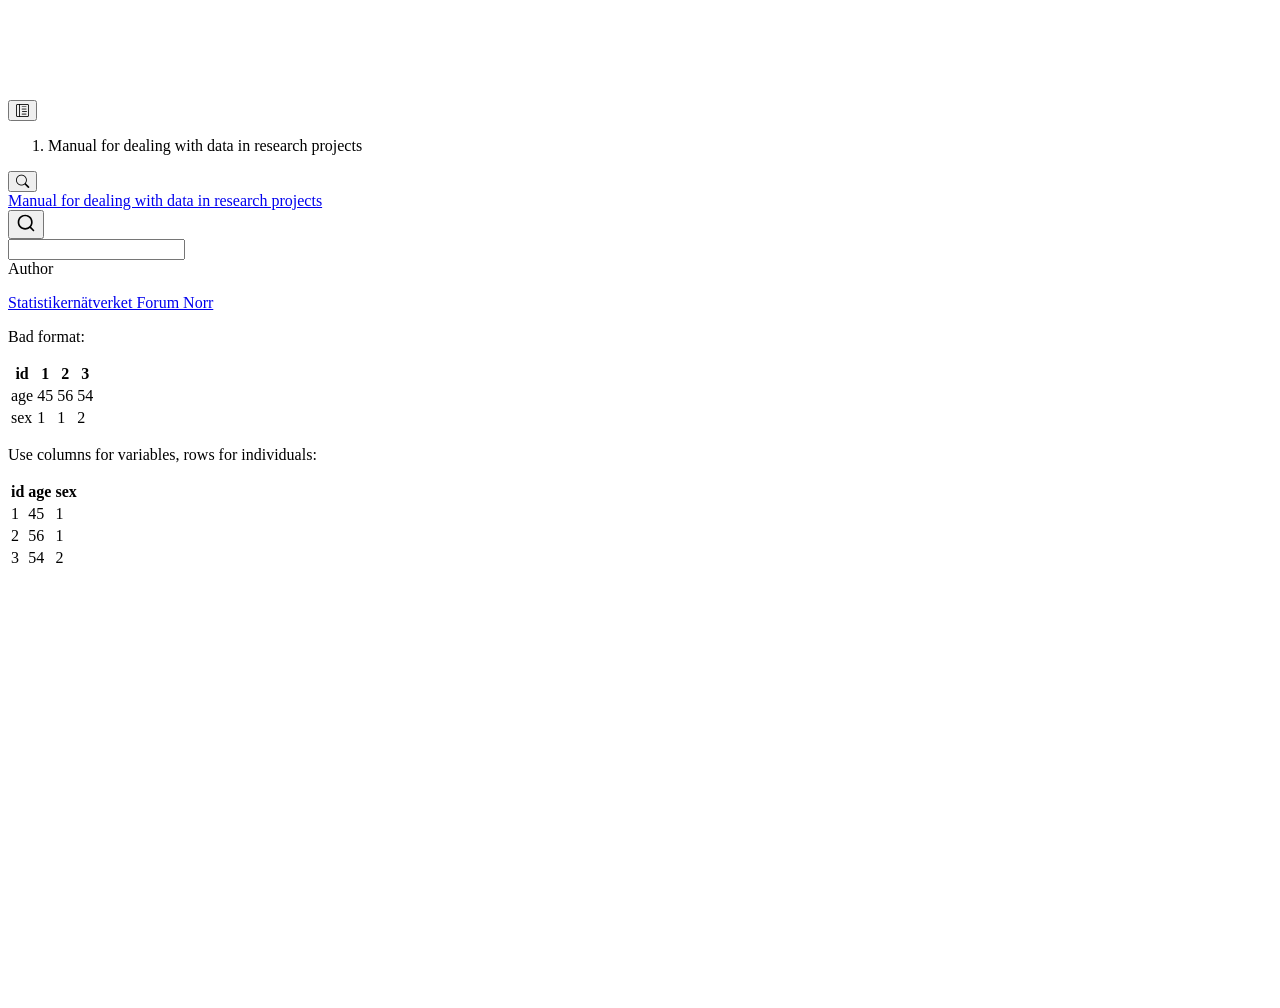
==== examples_bad_1.html @ 2a87130c "deploy: ebb00ec4e7f710f9507b7e1fd0a51b7c37325ebe" ====
<!DOCTYPE html>
<html xmlns="http://www.w3.org/1999/xhtml" lang="en" xml:lang="en"><head>

<meta charset="utf-8">
<meta name="generator" content="quarto-1.10.18">

<meta name="viewport" content="width=device-width, initial-scale=1.0, user-scalable=yes">

<meta name="author" content="Statistikernätverket Forum Norr">

<title>examples_bad_1 – Manual for dealing with data in research projects</title>
<style>
/* Default styles provided by pandoc.
** See https://pandoc.org/MANUAL.html#variables-for-html for config info.
*/
span.smallcaps{font-variant: small-caps;}
div.columns{display: flex; gap: 1.5em;}
div.column{flex: auto;}
@media screen {
div.columns{gap: min(4vw, 1.5em);}
div.column{overflow-x: auto;}
}
div.hanging-indent{margin-left: 1.5em; text-indent: -1.5em;}
ul.task-list{list-style: none;}
ul.task-list li input[type="checkbox"] {
  width: 0.8em;
  margin: 0 0.8em 0.2em -1em; /* quarto-specific, see https://github.com/quarto-dev/quarto-cli/issues/4556 */ 
  vertical-align: middle;
}
</style>


<script src="site_libs/quarto-nav/quarto-nav.js"></script>
<script src="site_libs/quarto-nav/headroom.min.js"></script>
<script src="site_libs/clipboard/clipboard.min.js"></script>
<script src="site_libs/quarto-search/autocomplete.umd.js"></script>
<script src="site_libs/quarto-search/fuse.min.js"></script>
<script src="site_libs/quarto-search/quarto-search.js"></script>
<meta name="quarto:offset" content="./">
<script src="site_libs/quarto-html/quarto.js" type="module"></script>
<script src="site_libs/quarto-html/tabsets/tabsets.js" type="module"></script>
<script src="site_libs/quarto-html/popper.min.js"></script>
<script src="site_libs/quarto-html/tippy.umd.min.js"></script>
<script src="site_libs/quarto-html/anchor.min.js"></script>
<link href="site_libs/quarto-html/tippy.css" rel="stylesheet">
<link href="site_libs/quarto-html/quarto-syntax-highlighting-64a204ab8560d761af7679ceaba22944.css" rel="stylesheet" id="quarto-text-highlighting-styles">
<script src="site_libs/bootstrap/bootstrap.min.js"></script>
<link href="site_libs/bootstrap/bootstrap-icons.css" rel="stylesheet">
<link href="site_libs/bootstrap/bootstrap-3e9b1289f5f353c49b617ce48ad2bc38.min.css" rel="stylesheet" append-hash="true" id="quarto-bootstrap" data-mode="light">
<script id="quarto-search-options" type="application/json">{
  "location": "sidebar",
  "copy-button": false,
  "collapse-after": 3,
  "panel-placement": "start",
  "type": "textbox",
  "limit": 50,
  "keyboard-shortcut": [
    "f",
    "/",
    "s"
  ],
  "show-item-context": false,
  "language": {
    "search-no-results-text": "No results",
    "search-matching-documents-text": "matching documents",
    "search-copy-link-title": "Copy link to search",
    "search-hide-matches-text": "Hide additional matches",
    "search-more-match-text": "more match in this document",
    "search-more-matches-text": "more matches in this document",
    "search-clear-button-title": "Clear",
    "search-text-placeholder": "",
    "search-detached-cancel-button-title": "Cancel",
    "search-submit-button-title": "Submit",
    "search-label": "Search"
  }
}</script>


</head>

<body class="nav-sidebar floating quarto-light">

<div id="quarto-search-results"></div>
  <header id="quarto-header" class="headroom fixed-top">
  <nav class="quarto-secondary-nav">
    <div class="container-fluid d-flex">
      <button type="button" class="quarto-btn-toggle btn" data-bs-toggle="collapse" role="button" data-bs-target=".quarto-sidebar-collapse-item" aria-controls="quarto-sidebar" aria-expanded="false" aria-label="Toggle sidebar navigation" onclick="if (window.quartoToggleHeadroom) { window.quartoToggleHeadroom(); }">
        <i class="bi bi-layout-text-sidebar-reverse"></i>
      </button>
        <nav class="quarto-page-breadcrumbs" aria-label="breadcrumb"><ol class="breadcrumb"><li class="breadcrumb-item">
      Manual for dealing with data in research projects
      </li></ol></nav>
        <a class="flex-grow-1" role="navigation" data-bs-toggle="collapse" data-bs-target=".quarto-sidebar-collapse-item" aria-controls="quarto-sidebar" aria-expanded="false" aria-label="Toggle sidebar navigation" onclick="if (window.quartoToggleHeadroom) { window.quartoToggleHeadroom(); }">      
        </a>
      <button type="button" class="btn quarto-search-button" aria-label="Search" onclick="window.quartoOpenSearch();">
        <i class="bi bi-search"></i>
      </button>
    </div>
  </nav>
</header>
<!-- content -->
<div id="quarto-content" class="quarto-container page-columns page-rows-contents page-layout-article">
<!-- sidebar -->
  <nav id="quarto-sidebar" class="sidebar collapse collapse-horizontal quarto-sidebar-collapse-item sidebar-navigation floating overflow-auto">
    <div class="pt-lg-2 mt-2 text-left sidebar-header">
    <div class="sidebar-title mb-0 py-0">
      <a href="./">Manual for dealing with data in research projects</a> 
    </div>
      </div>
        <div class="mt-2 flex-shrink-0 align-items-center">
        <div class="sidebar-search">
        <div id="quarto-search" class="" title="Search"></div>
        </div>
        </div>
    
</nav>
<div id="quarto-sidebar-glass" class="quarto-sidebar-collapse-item" data-bs-toggle="collapse" data-bs-target=".quarto-sidebar-collapse-item"></div>
<!-- margin-sidebar -->
    <div id="quarto-margin-sidebar" class="sidebar margin-sidebar zindex-bottom">
    </div>
<!-- main -->
<main class="content" id="quarto-document-content">

<header id="title-block-header" class="quarto-title-block default">
<div class="quarto-title">
</div>



<div class="quarto-title-meta">

    <div>
    <div class="quarto-title-meta-heading">Author</div>
    <div class="quarto-title-meta-contents">
             <p><a href="https://umu.se">Statistikernätverket Forum Norr</a> </p>
          </div>
  </div>
    
  
    
  </div>
  


</header>


<p>Bad format:</p>
<table class="caption-top table">
<thead>
<tr class="header">
<th>id</th>
<th>1</th>
<th>2</th>
<th>3</th>
</tr>
</thead>
<tbody>
<tr class="odd">
<td>age</td>
<td>45</td>
<td>56</td>
<td>54</td>
</tr>
<tr class="even">
<td>sex</td>
<td>1</td>
<td>1</td>
<td>2</td>
</tr>
</tbody>
</table>
<p>Use columns for variables, rows for individuals:</p>
<table class="caption-top table">
<thead>
<tr class="header">
<th>id</th>
<th>age</th>
<th>sex</th>
</tr>
</thead>
<tbody>
<tr class="odd">
<td>1</td>
<td>45</td>
<td>1</td>
</tr>
<tr class="even">
<td>2</td>
<td>56</td>
<td>1</td>
</tr>
<tr class="odd">
<td>3</td>
<td>54</td>
<td>2</td>
</tr>
</tbody>
</table>



</main> <!-- /main -->
<script id="quarto-html-after-body" type="application/javascript">
  window.document.addEventListener("DOMContentLoaded", function (event) {
    const icon = "";
    const anchorJS = new window.AnchorJS();
    anchorJS.options = {
      placement: 'right',
      icon: icon
    };
    anchorJS.add('.anchored');
    const isCodeAnnotation = (el) => {
      for (const clz of el.classList) {
        if (clz.startsWith('code-annotation-')) {                     
          return true;
        }
      }
      return false;
    }
    const onCopySuccess = function(e) {
      // button target
      const button = e.trigger;
      // don't keep focus
      button.blur();
      // flash "checked"
      button.classList.add('code-copy-button-checked');
      var currentTitle = button.getAttribute("title");
      button.setAttribute("title", "Copied!");
      let tooltip;
      if (window.bootstrap) {
        button.setAttribute("data-bs-toggle", "tooltip");
        button.setAttribute("data-bs-placement", "left");
        button.setAttribute("data-bs-title", "Copied!");
        tooltip = new bootstrap.Tooltip(button, 
          { trigger: "manual", 
            customClass: "code-copy-button-tooltip",
            offset: [0, -8]});
        tooltip.show();    
      }
      setTimeout(function() {
        if (tooltip) {
          tooltip.hide();
          button.removeAttribute("data-bs-title");
          button.removeAttribute("data-bs-toggle");
          button.removeAttribute("data-bs-placement");
        }
        button.setAttribute("title", currentTitle);
        button.classList.remove('code-copy-button-checked');
      }, 1000);
      // clear code selection
      e.clearSelection();
    }
    const getTextToCopy = function(trigger) {
      const outerScaffold = trigger.parentElement.cloneNode(true);
      const codeEl = outerScaffold.querySelector('code');
      for (const childEl of codeEl.children) {
        if (isCodeAnnotation(childEl)) {
          childEl.remove();
        }
      }
      return codeEl.innerText;
    }
    const clipboard = new window.ClipboardJS('.code-copy-button:not([data-in-quarto-modal])', {
      text: getTextToCopy
    });
    clipboard.on('success', onCopySuccess);
    if (window.document.getElementById('quarto-embedded-source-code-modal')) {
      const clipboardModal = new window.ClipboardJS('.code-copy-button[data-in-quarto-modal]', {
        text: getTextToCopy,
        container: window.document.getElementById('quarto-embedded-source-code-modal')
      });
      clipboardModal.on('success', onCopySuccess);
    }
      var localhostRegex = new RegExp(/^(?:http|https):\/\/localhost\:?[0-9]*\//);
      var mailtoRegex = new RegExp(/^mailto:/);
        var filterRegex = new RegExp('/' + window.location.host + '/');
      var isInternal = (href) => {
          return filterRegex.test(href) || localhostRegex.test(href) || mailtoRegex.test(href);
      }
      // Inspect non-navigation links and adorn them if external
     var links = window.document.querySelectorAll('a[href]:not(.nav-link):not(.navbar-brand):not(.toc-action):not(.sidebar-link):not(.sidebar-item-toggle):not(.pagination-link):not(.no-external):not([aria-hidden]):not(.dropdown-item):not(.quarto-navigation-tool):not(.about-link)');
      for (var i=0; i<links.length; i++) {
        const link = links[i];
        if (!isInternal(link.href)) {
          // undo the damage that might have been done by quarto-nav.js in the case of
          // links that we want to consider external
          if (link.dataset.originalHref !== undefined) {
            link.href = link.dataset.originalHref;
          }
        }
      }
    function tippyHover(el, contentFn, onTriggerFn, onUntriggerFn) {
      const config = {
        allowHTML: true,
        maxWidth: 500,
        delay: 100,
        arrow: false,
        appendTo: function(el) {
            return el.parentElement;
        },
        interactive: true,
        interactiveBorder: 10,
        theme: 'quarto',
        placement: 'bottom-start',
      };
      if (contentFn) {
        config.content = contentFn;
      }
      if (onTriggerFn) {
        config.onTrigger = onTriggerFn;
      }
      if (onUntriggerFn) {
        config.onUntrigger = onUntriggerFn;
      }
      window.tippy(el, config); 
    }
    const noterefs = window.document.querySelectorAll('a[role="doc-noteref"]');
    for (var i=0; i<noterefs.length; i++) {
      const ref = noterefs[i];
      tippyHover(ref, function() {
        // use id or data attribute instead here
        let href = ref.getAttribute('data-footnote-href') || ref.getAttribute('href');
        try { href = new URL(href).hash; } catch {}
        const id = href.replace(/^#\/?/, "");
        const note = window.document.getElementById(id);
        if (note) {
          return note.innerHTML;
        } else {
          return "";
        }
      });
    }
    const xrefs = window.document.querySelectorAll('a.quarto-xref');
    const processXRef = (id, note) => {
      // Strip column container classes
      const stripColumnClz = (el) => {
        el.classList.remove("page-full", "page-columns");
        if (el.children) {
          for (const child of el.children) {
            stripColumnClz(child);
          }
        }
      }
      stripColumnClz(note)
      if (id === null || id.startsWith('sec-')) {
        // Special case sections, only their first couple elements
        const container = document.createElement("div");
        if (note.children && note.children.length > 2) {
          container.appendChild(note.children[0].cloneNode(true));
          for (let i = 1; i < note.children.length; i++) {
            const child = note.children[i];
            if (child.tagName === "P" && child.innerText === "") {
              continue;
            } else {
              container.appendChild(child.cloneNode(true));
              break;
            }
          }
          if (window.Quarto?.typesetMath) {
            window.Quarto.typesetMath(container);
          }
          return container.innerHTML
        } else {
          if (window.Quarto?.typesetMath) {
            window.Quarto.typesetMath(note);
          }
          return note.innerHTML;
        }
      } else {
        // Remove any anchor links if they are present
        const anchorLink = note.querySelector('a.anchorjs-link');
        if (anchorLink) {
          anchorLink.remove();
        }
        if (window.Quarto?.typesetMath) {
          window.Quarto.typesetMath(note);
        }
        if (note.classList.contains("callout")) {
          return note.outerHTML;
        } else {
          return note.innerHTML;
        }
      }
    }
    for (var i=0; i<xrefs.length; i++) {
      const xref = xrefs[i];
      tippyHover(xref, undefined, function(instance) {
        instance.disable();
        let url = xref.getAttribute('href');
        let hash = undefined; 
        if (url.startsWith('#')) {
          hash = url;
        } else {
          try { hash = new URL(url).hash; } catch {}
        }
        if (hash) {
          const id = hash.replace(/^#\/?/, "");
          const note = window.document.getElementById(id);
          if (note !== null) {
            try {
              const html = processXRef(id, note.cloneNode(true));
              instance.setContent(html);
            } finally {
              instance.enable();
              instance.show();
            }
          } else {
            // See if we can fetch this
            fetch(url.split('#')[0])
            .then(res => res.text())
            .then(html => {
              const parser = new DOMParser();
              const htmlDoc = parser.parseFromString(html, "text/html");
              const note = htmlDoc.getElementById(id);
              if (note !== null) {
                const html = processXRef(id, note);
                instance.setContent(html);
              } 
            }).finally(() => {
              instance.enable();
              instance.show();
            });
          }
        } else {
          // See if we can fetch a full url (with no hash to target)
          // This is a special case and we should probably do some content thinning / targeting
          fetch(url)
          .then(res => res.text())
          .then(html => {
            const parser = new DOMParser();
            const htmlDoc = parser.parseFromString(html, "text/html");
            const note = htmlDoc.querySelector('main.content');
            if (note !== null) {
              // This should only happen for chapter cross references
              // (since there is no id in the URL)
              // remove the first header
              if (note.children.length > 0 && note.children[0].tagName === "HEADER") {
                note.children[0].remove();
              }
              const html = processXRef(null, note);
              instance.setContent(html);
            } 
          }).finally(() => {
            instance.enable();
            instance.show();
          });
        }
      }, function(instance) {
      });
    }
        let selectedAnnoteEl;
        const selectorForAnnotation = ( cell, annotation) => {
          let cellAttr = 'data-code-cell="' + cell + '"';
          let lineAttr = 'data-code-annotation="' +  annotation + '"';
          const selector = 'span[' + cellAttr + '][' + lineAttr + ']';
          return selector;
        }
        const selectCodeLines = (annoteEl) => {
          const doc = window.document;
          const targetCell = annoteEl.getAttribute("data-target-cell");
          const targetAnnotation = annoteEl.getAttribute("data-target-annotation");
          const annoteSpan = window.document.querySelector(selectorForAnnotation(targetCell, targetAnnotation));
          const lines = annoteSpan.getAttribute("data-code-lines").split(",");
          const lineIds = lines.map((line) => {
            return targetCell + "-" + line;
          })
          let top = null;
          let height = null;
          let parent = null;
          if (lineIds.length > 0) {
              //compute the position of the single el (top and bottom and make a div)
              const el = window.document.getElementById(lineIds[0]);
              top = el.offsetTop;
              height = el.offsetHeight;
              parent = el.parentElement.parentElement;
            if (lineIds.length > 1) {
              const lastEl = window.document.getElementById(lineIds[lineIds.length - 1]);
              const bottom = lastEl.offsetTop + lastEl.offsetHeight;
              height = bottom - top;
            }
            if (top !== null && height !== null && parent !== null) {
              // cook up a div (if necessary) and position it 
              let div = window.document.getElementById("code-annotation-line-highlight");
              if (div === null) {
                div = window.document.createElement("div");
                div.setAttribute("id", "code-annotation-line-highlight");
                div.style.position = 'absolute';
                parent.appendChild(div);
              }
              div.style.top = top - 2 + "px";
              div.style.height = height + 4 + "px";
              div.style.left = 0;
              let gutterDiv = window.document.getElementById("code-annotation-line-highlight-gutter");
              if (gutterDiv === null) {
                gutterDiv = window.document.createElement("div");
                gutterDiv.setAttribute("id", "code-annotation-line-highlight-gutter");
                gutterDiv.style.position = 'absolute';
                const codeCell = window.document.getElementById(targetCell);
                const gutter = codeCell.querySelector('.code-annotation-gutter');
                gutter.appendChild(gutterDiv);
              }
              gutterDiv.style.top = top - 2 + "px";
              gutterDiv.style.height = height + 4 + "px";
            }
            selectedAnnoteEl = annoteEl;
          }
        };
        const unselectCodeLines = () => {
          const elementsIds = ["code-annotation-line-highlight", "code-annotation-line-highlight-gutter"];
          elementsIds.forEach((elId) => {
            const div = window.document.getElementById(elId);
            if (div) {
              div.remove();
            }
          });
          selectedAnnoteEl = undefined;
        };
          // Handle positioning of the toggle
      window.addEventListener(
        "resize",
        throttle(() => {
          elRect = undefined;
          if (selectedAnnoteEl) {
            selectCodeLines(selectedAnnoteEl);
          }
        }, 10)
      );
      function throttle(fn, ms) {
      let throttle = false;
      let timer;
        return (...args) => {
          if(!throttle) { // first call gets through
              fn.apply(this, args);
              throttle = true;
          } else { // all the others get throttled
              if(timer) clearTimeout(timer); // cancel #2
              timer = setTimeout(() => {
                fn.apply(this, args);
                timer = throttle = false;
              }, ms);
          }
        };
      }
        // Attach click handler to the DT
        const annoteDls = window.document.querySelectorAll('dt[data-target-cell]');
        for (const annoteDlNode of annoteDls) {
          annoteDlNode.addEventListener('click', (event) => {
            const clickedEl = event.target;
            if (clickedEl !== selectedAnnoteEl) {
              unselectCodeLines();
              const activeEl = window.document.querySelector('dt[data-target-cell].code-annotation-active');
              if (activeEl) {
                activeEl.classList.remove('code-annotation-active');
              }
              selectCodeLines(clickedEl);
              clickedEl.classList.add('code-annotation-active');
            } else {
              // Unselect the line
              unselectCodeLines();
              clickedEl.classList.remove('code-annotation-active');
            }
          });
        }
    const findCites = (el) => {
      const parentEl = el.parentElement;
      if (parentEl) {
        const cites = parentEl.dataset.cites;
        if (cites) {
          return {
            el,
            cites: cites.split(' ')
          };
        } else {
          return findCites(el.parentElement)
        }
      } else {
        return undefined;
      }
    };
    var bibliorefs = window.document.querySelectorAll('a[role="doc-biblioref"]');
    for (var i=0; i<bibliorefs.length; i++) {
      const ref = bibliorefs[i];
      const citeInfo = findCites(ref);
      if (citeInfo) {
        tippyHover(citeInfo.el, function() {
          var popup = window.document.createElement('div');
          citeInfo.cites.forEach(function(cite) {
            var citeDiv = window.document.createElement('div');
            citeDiv.classList.add('hanging-indent');
            citeDiv.classList.add('csl-entry');
            var biblioDiv = window.document.getElementById('ref-' + cite);
            if (biblioDiv) {
              citeDiv.innerHTML = biblioDiv.innerHTML;
            }
            popup.appendChild(citeDiv);
          });
          return popup.innerHTML;
        });
      }
    }
  });
  </script>
</div> <!-- /content -->




</body></html>
---- site_libs/quarto-html/tippy.css ----
.tippy-box[data-animation=fade][data-state=hidden]{opacity:0}[data-tippy-root]{max-width:calc(100vw - 10px)}.tippy-box{position:relative;background-color:#333;color:#fff;border-radius:4px;font-size:14px;line-height:1.4;white-space:normal;outline:0;transition-property:transform,visibility,opacity}.tippy-box[data-placement^=top]>.tippy-arrow{bottom:0}.tippy-box[data-placement^=top]>.tippy-arrow:before{bottom:-7px;left:0;border-width:8px 8px 0;border-top-color:initial;transform-origin:center top}.tippy-box[data-placement^=bottom]>.tippy-arrow{top:0}.tippy-box[data-placement^=bottom]>.tippy-arrow:before{top:-7px;left:0;border-width:0 8px 8px;border-bottom-color:initial;transform-origin:center bottom}.tippy-box[data-placement^=left]>.tippy-arrow{right:0}.tippy-box[data-placement^=left]>.tippy-arrow:before{border-width:8px 0 8px 8px;border-left-color:initial;right:-7px;transform-origin:center left}.tippy-box[data-placement^=right]>.tippy-arrow{left:0}.tippy-box[data-placement^=right]>.tippy-arrow:before{left:-7px;border-width:8px 8px 8px 0;border-right-color:initial;transform-origin:center right}.tippy-box[data-inertia][data-state=visible]{transition-timing-function:cubic-bezier(.54,1.5,.38,1.11)}.tippy-arrow{width:16px;height:16px;color:#333}.tippy-arrow:before{content:"";position:absolute;border-color:transparent;border-style:solid}.tippy-content{position:relative;padding:5px 9px;z-index:1}
---- site_libs/quarto-html/quarto-syntax-highlighting-64a204ab8560d761af7679ceaba22944.css ----
/* quarto syntax highlight colors */
:root {
  --quarto-hl-ot-color: #003B4F;
  --quarto-hl-at-color: #657422;
  --quarto-hl-ss-color: #20794D;
  --quarto-hl-an-color: #5E5E5E;
  --quarto-hl-fu-color: #4758AB;
  --quarto-hl-st-color: #20794D;
  --quarto-hl-cf-color: #003B4F;
  --quarto-hl-op-color: #5E5E5E;
  --quarto-hl-er-color: #AD0000;
  --quarto-hl-bn-color: #AD0000;
  --quarto-hl-al-color: #AD0000;
  --quarto-hl-va-color: #111111;
  --quarto-hl-bu-color: inherit;
  --quarto-hl-ex-color: inherit;
  --quarto-hl-pp-color: #AD0000;
  --quarto-hl-in-color: #5E5E5E;
  --quarto-hl-vs-color: #20794D;
  --quarto-hl-wa-color: #5E5E5E;
  --quarto-hl-do-color: #5E5E5E;
  --quarto-hl-im-color: #00769E;
  --quarto-hl-ch-color: #20794D;
  --quarto-hl-dt-color: #AD0000;
  --quarto-hl-fl-color: #AD0000;
  --quarto-hl-co-color: #5E5E5E;
  --quarto-hl-cv-color: #5E5E5E;
  --quarto-hl-cn-color: #8f5902;
  --quarto-hl-sc-color: #5E5E5E;
  --quarto-hl-dv-color: #AD0000;
  --quarto-hl-kw-color: #003B4F;
}

/* other quarto variables */
:root {
  --quarto-font-monospace: SFMono-Regular, Menlo, Monaco, Consolas, "Liberation Mono", "Courier New", monospace;
}

/* syntax highlight based on Pandoc's rules */
pre > code.sourceCode > span {
  color: #003B4F;
}

code.sourceCode > span {
  color: #003B4F;
}

div.sourceCode,
div.sourceCode pre.sourceCode {
  color: #003B4F;
}

/* Normal */
code span {
  color: #003B4F;
}

/* Alert */
code span.al {
  color: #AD0000;
  font-style: inherit;
}

/* Annotation */
code span.an {
  color: #5E5E5E;
  font-style: inherit;
}

/* Attribute */
code span.at {
  color: #657422;
  font-style: inherit;
}

/* BaseN */
code span.bn {
  color: #AD0000;
  font-style: inherit;
}

/* BuiltIn */
code span.bu {
  font-style: inherit;
}

/* ControlFlow */
code span.cf {
  color: #003B4F;
  font-weight: bold;
  font-style: inherit;
}

/* Char */
code span.ch {
  color: #20794D;
  font-style: inherit;
}

/* Constant */
code span.cn {
  color: #8f5902;
  font-style: inherit;
}

/* Comment */
code span.co {
  color: #5E5E5E;
  font-style: inherit;
}

/* CommentVar */
code span.cv {
  color: #5E5E5E;
  font-style: italic;
}

/* Documentation */
code span.do {
  color: #5E5E5E;
  font-style: italic;
}

/* DataType */
code span.dt {
  color: #AD0000;
  font-style: inherit;
}

/* DecVal */
code span.dv {
  color: #AD0000;
  font-style: inherit;
}

/* Error */
code span.er {
  color: #AD0000;
  font-style: inherit;
}

/* Extension */
code span.ex {
  font-style: inherit;
}

/* Float */
code span.fl {
  color: #AD0000;
  font-style: inherit;
}

/* Function */
code span.fu {
  color: #4758AB;
  font-style: inherit;
}

/* Import */
code span.im {
  color: #00769E;
  font-style: inherit;
}

/* Information */
code span.in {
  color: #5E5E5E;
  font-style: inherit;
}

/* Keyword */
code span.kw {
  color: #003B4F;
  font-weight: bold;
  font-style: inherit;
}

/* Operator */
code span.op {
  color: #5E5E5E;
  font-style: inherit;
}

/* Other */
code span.ot {
  color: #003B4F;
  font-style: inherit;
}

/* Preprocessor */
code span.pp {
  color: #AD0000;
  font-style: inherit;
}

/* SpecialChar */
code span.sc {
  color: #5E5E5E;
  font-style: inherit;
}

/* SpecialString */
code span.ss {
  color: #20794D;
  font-style: inherit;
}

/* String */
code span.st {
  color: #20794D;
  font-style: inherit;
}

/* Variable */
code span.va {
  color: #111111;
  font-style: inherit;
}

/* VerbatimString */
code span.vs {
  color: #20794D;
  font-style: inherit;
}

/* Warning */
code span.wa {
  color: #5E5E5E;
  font-style: italic;
}

.prevent-inlining {
  content: "</";
}

/*# sourceMappingURL=9d8d5bb603a83b8298b89080a598c93b.css.map */
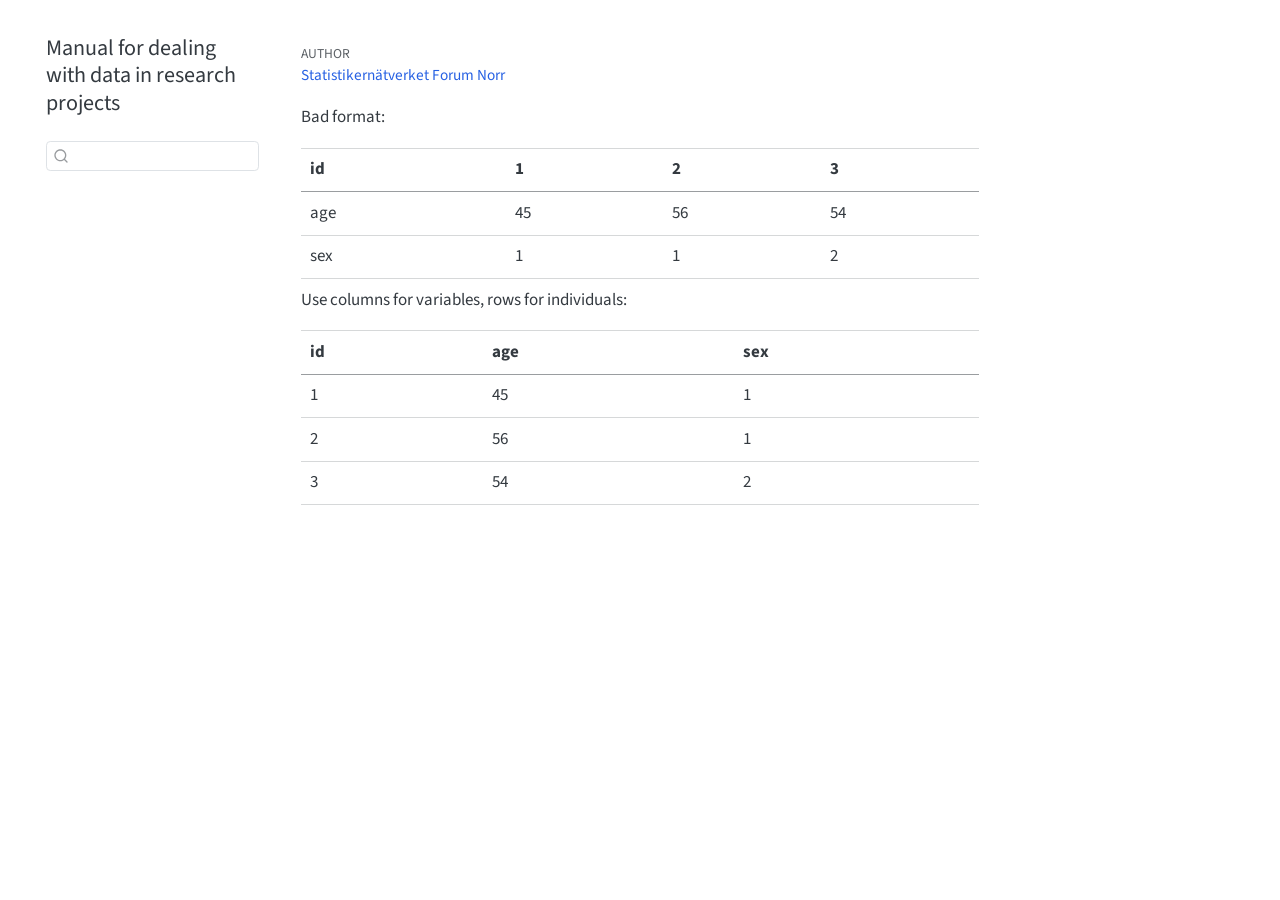
==== commit d1efaf00: "deploy: 0474c6d58db1dab0754583664a7357cf80ea6045" ====
--- a/examples_bad_1.html
+++ b/examples_bad_1.html
@@ -46,7 +46,7 @@
 <link href="site_libs/quarto-html/quarto-syntax-highlighting-64a204ab8560d761af7679ceaba22944.css" rel="stylesheet" id="quarto-text-highlighting-styles">
 <script src="site_libs/bootstrap/bootstrap.min.js"></script>
 <link href="site_libs/bootstrap/bootstrap-icons.css" rel="stylesheet">
-<link href="site_libs/bootstrap/bootstrap-3e9b1289f5f353c49b617ce48ad2bc38.min.css" rel="stylesheet" append-hash="true" id="quarto-bootstrap" data-mode="light">
+<link href="site_libs/bootstrap/bootstrap-55617497126496852ff9f5a59253c640.min.css" rel="stylesheet" append-hash="true" id="quarto-bootstrap" data-mode="light">
 <script id="quarto-search-options" type="application/json">{
   "location": "sidebar",
   "copy-button": false,
@@ -132,7 +132,7 @@
     <div>
     <div class="quarto-title-meta-heading">Author</div>
     <div class="quarto-title-meta-contents">
-             <p><a href="https://umu.se">Statistikernätverket Forum Norr</a> </p>
+             <p><a href="https://canvas.umu.se/courses/2600">Statistikernätverket Forum Norr</a> </p>
           </div>
   </div>
     
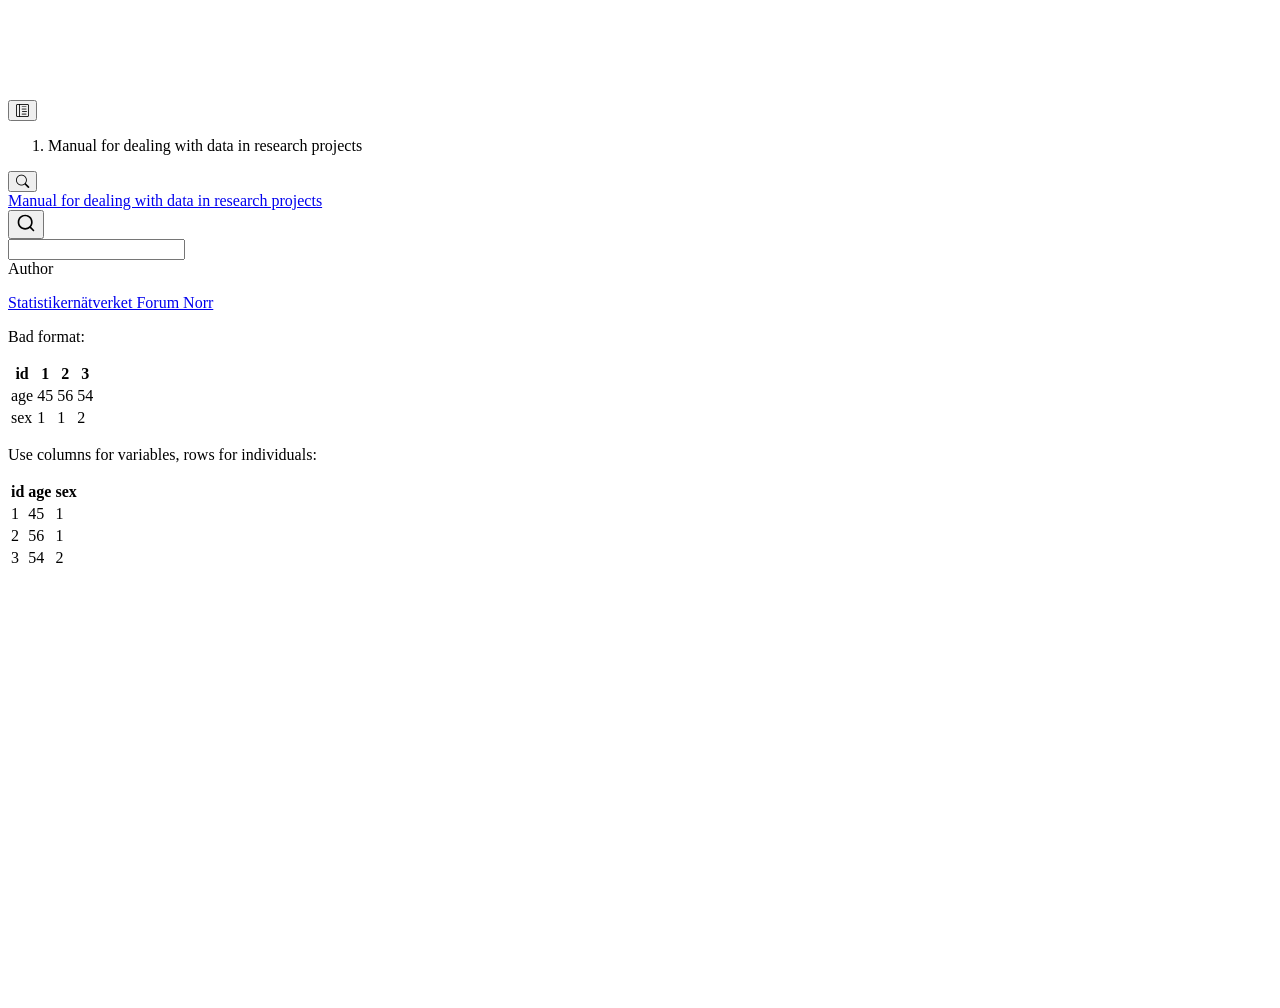
==== commit 5824b57a: "deploy: 643cf1d9a11588151cb10aca113c8d6dd58d4995" ====
--- a/examples_bad_1.html
+++ b/examples_bad_1.html
@@ -46,7 +46,7 @@
 <link href="site_libs/quarto-html/quarto-syntax-highlighting-64a204ab8560d761af7679ceaba22944.css" rel="stylesheet" id="quarto-text-highlighting-styles">
 <script src="site_libs/bootstrap/bootstrap.min.js"></script>
 <link href="site_libs/bootstrap/bootstrap-icons.css" rel="stylesheet">
-<link href="site_libs/bootstrap/bootstrap-55617497126496852ff9f5a59253c640.min.css" rel="stylesheet" append-hash="true" id="quarto-bootstrap" data-mode="light">
+<link href="site_libs/bootstrap/bootstrap-3e9b1289f5f353c49b617ce48ad2bc38.min.css" rel="stylesheet" append-hash="true" id="quarto-bootstrap" data-mode="light">
 <script id="quarto-search-options" type="application/json">{
   "location": "sidebar",
   "copy-button": false,
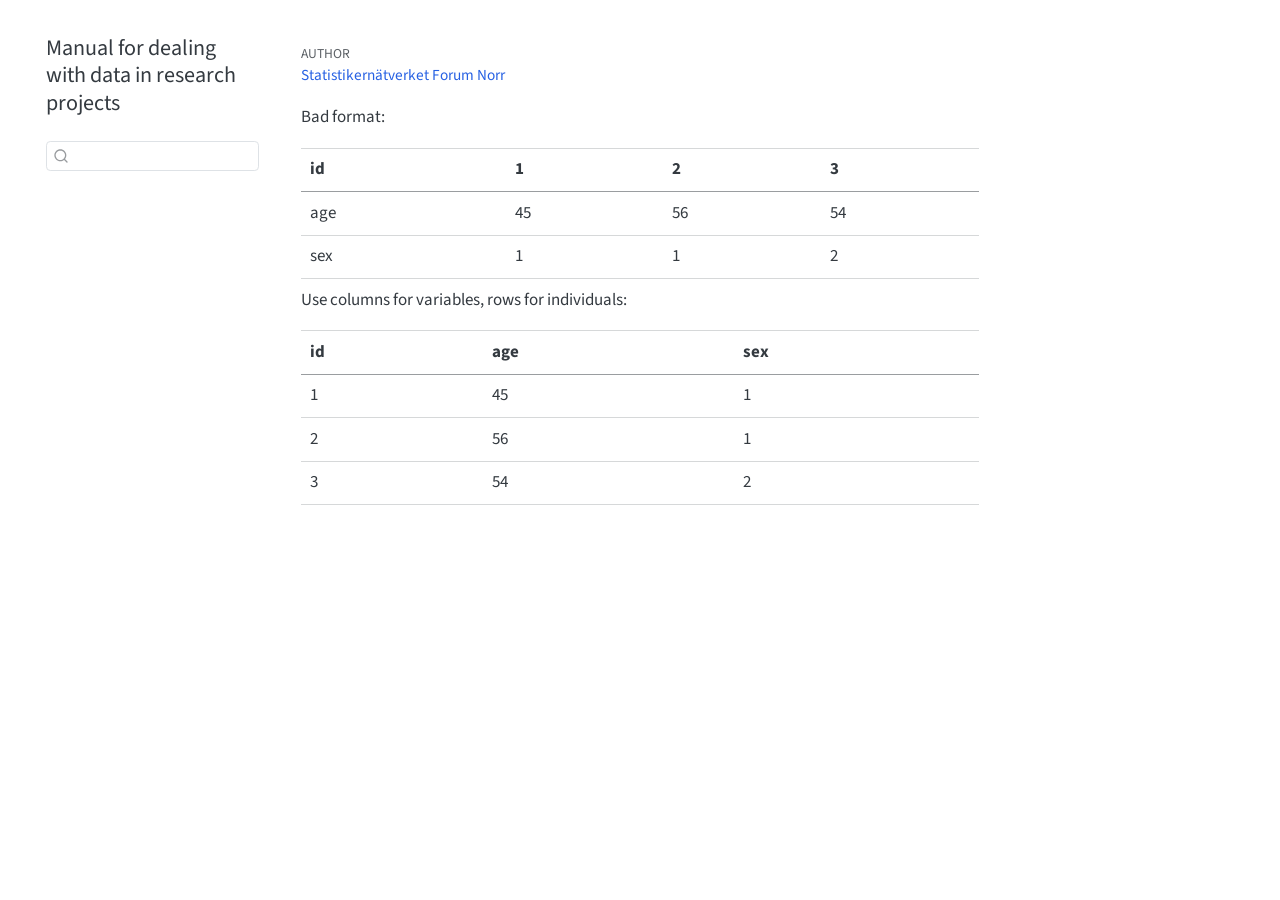
==== commit cfaa5928: "deploy: 5a6c8c5ff0029e404fd2e4418c41f1cd1c9fb39a" ====
--- a/examples_bad_1.html
+++ b/examples_bad_1.html
@@ -46,7 +46,7 @@
 <link href="site_libs/quarto-html/quarto-syntax-highlighting-64a204ab8560d761af7679ceaba22944.css" rel="stylesheet" id="quarto-text-highlighting-styles">
 <script src="site_libs/bootstrap/bootstrap.min.js"></script>
 <link href="site_libs/bootstrap/bootstrap-icons.css" rel="stylesheet">
-<link href="site_libs/bootstrap/bootstrap-3e9b1289f5f353c49b617ce48ad2bc38.min.css" rel="stylesheet" append-hash="true" id="quarto-bootstrap" data-mode="light">
+<link href="site_libs/bootstrap/bootstrap-55617497126496852ff9f5a59253c640.min.css" rel="stylesheet" append-hash="true" id="quarto-bootstrap" data-mode="light">
 <script id="quarto-search-options" type="application/json">{
   "location": "sidebar",
   "copy-button": false,
